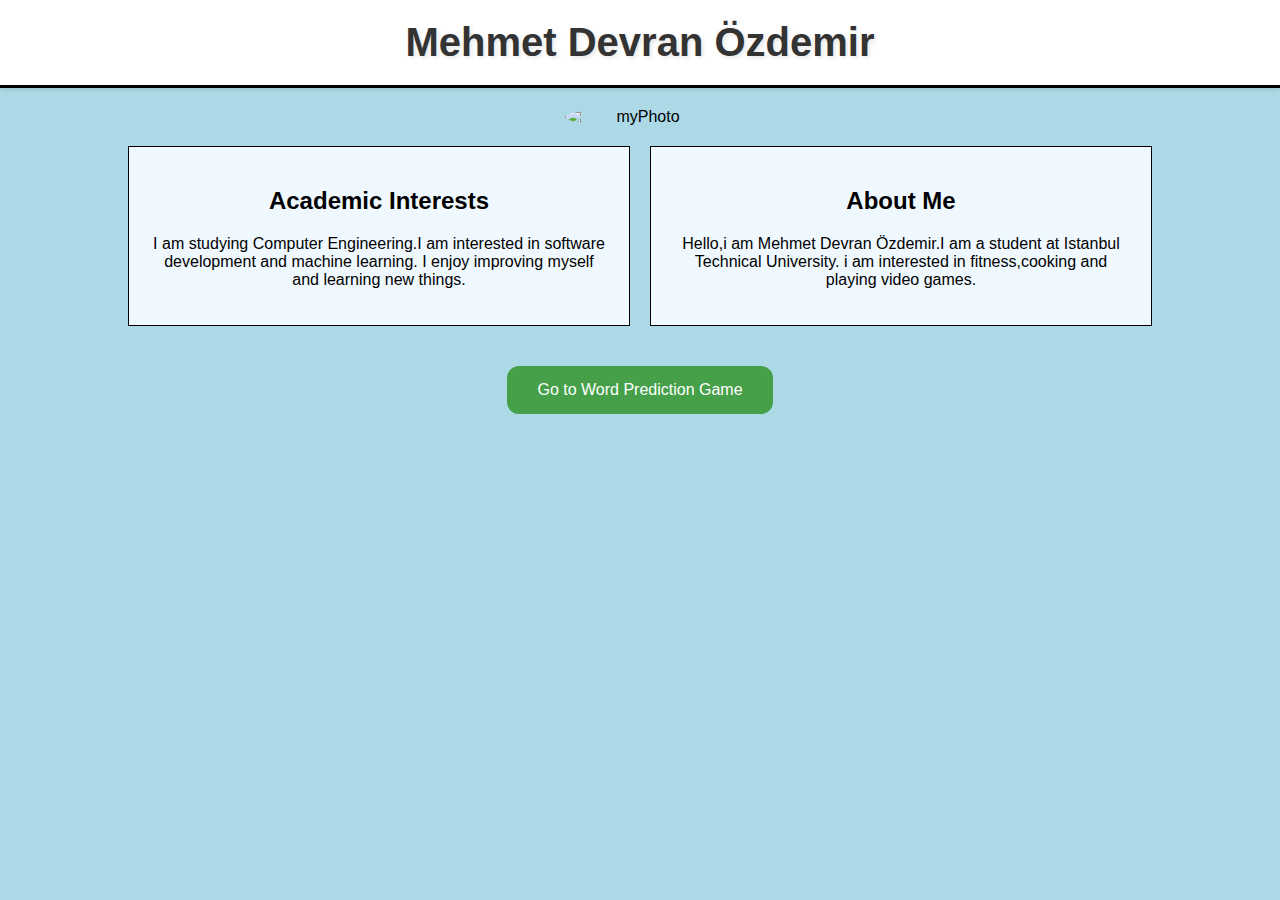
==== aboutMePage/index.html @ 181950d5 "Folder name is changed from About Me Page to aboutMePage" ====
<!DOCTYPE html>
<html lang="en">
<head>
    <meta charset="UTF-8">
    <meta name="viewport" content="width=device-width, initial-scale=1.0">
    <title>About Me</title>
    <link rel="stylesheet" href="style.css">
</head>
<body>
    <header>
        <h1>Mehmet Devran Özdemir</h1>
    </header>
    
    <section class="about">
        <img src="../Photos/profile.jpg" alt="myPhoto" class="profile-pic">
        <div class="info-container">
            <div class="academic-interests">
                <h2>Academic Interests</h2>
                <p>I am studying Computer Engineering.I am interested in software development and machine learning.
                  I enjoy improving myself and learning new things.</p>
            </div>

            <div class="biography">
                <h2>About Me</h2>
                <p>Hello,i am Mehmet Devran Özdemir.I am a student at Istanbul Technical University.
                    i am interested in fitness,cooking and playing video games.
                    
                </p>
            </div>

        </div>

    </section>
        <button id="gameButton" onclick="goToGame()">Go to Word Prediction Game</button>
      </section>

    <script src="script.js"></script>
</body>
</html>
---- aboutMePage/style.css ----
body {
    font-family: Arial, sans-serif;
    text-align: center;
    background-color: lightblue; 
    margin: 0;
    padding: 0;
}

header {
    top: 0;
    width: 100%;
    background-color: white; 
    padding: 20px 0;
    border-bottom: 3px solid #000;
    box-shadow: 0 2px 4px rgba(0, 0, 0, 0.1);
}

header h1 {
    margin: 0;
    font-size: 2.5em;
    color: #333;
    text-shadow: 2px 2px 4px rgba(0, 0, 0, 0.1);
    font-weight: bold;
}

hr {
    margin-top: 80px;
}


.profile-pic {
    display: block;
    margin: 20px auto;
    width: 150px;
    height: auto;
    border-radius: 50%;
}

.info-container {
    display: flex;
    justify-content: center;
    gap: 20px;
    margin: 20px auto;
    width: 80%;
}

.academic-interests, .biography {
    flex: 1;
    border: 1px solid #000;
    padding: 20px;
    background-color: #f0f8ff; 
}

.academic-interests h2, .biography h2 {
    text-align: center;
}

#gameButton {
    background-color: #4CAF50; 
    border: none;
    color: white;
    padding: 15px 30px;
    text-align: center;
    text-decoration: none;
    display: inline-block;
    font-size: 16px;
    margin: 20px auto;
    cursor: pointer;
    border-radius: 12px;
}

#gameButton {
    background-color: #45a049;
}
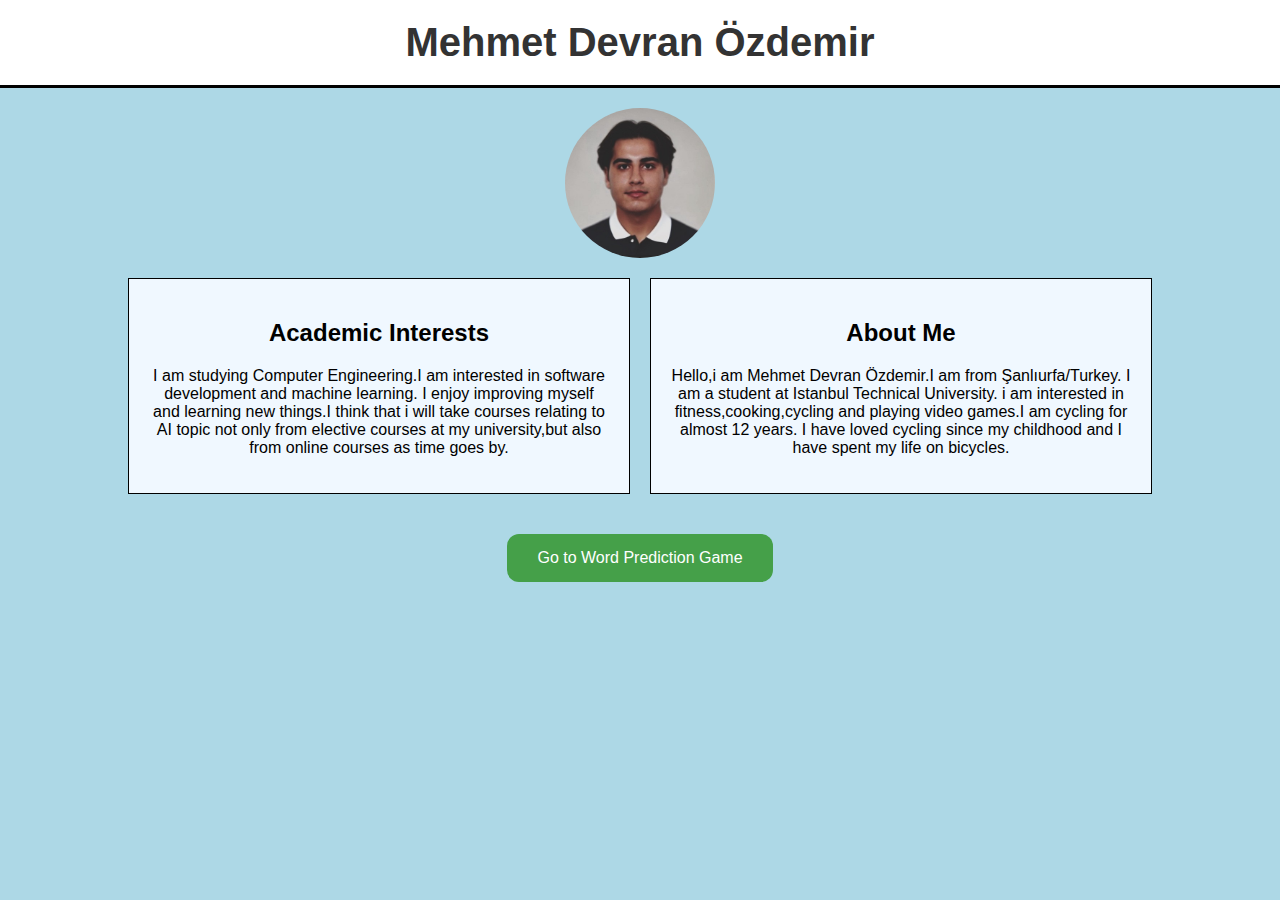
==== commit fb85c94b: "About me page is edited" ====
--- a/aboutMePage/index.html
+++ b/aboutMePage/index.html
@@ -17,13 +17,16 @@
             <div class="academic-interests">
                 <h2>Academic Interests</h2>
                 <p>I am studying Computer Engineering.I am interested in software development and machine learning.
-                  I enjoy improving myself and learning new things.</p>
+                  I enjoy improving myself and learning new things.I think that i will take courses relating to AI topic
+                not only from elective courses at my university,but also from online courses as time goes by. </p>
             </div>
 
             <div class="biography">
                 <h2>About Me</h2>
-                <p>Hello,i am Mehmet Devran Özdemir.I am a student at Istanbul Technical University.
-                    i am interested in fitness,cooking and playing video games.
+                <p>Hello,i am Mehmet Devran Özdemir.I am from Şanlıurfa/Turkey.
+                    I am a student at Istanbul Technical University.
+                    i am interested in fitness,cooking,cycling and playing video games.I am cycling for almost 12 years.
+                    I have loved cycling since my childhood and I have spent my life on bicycles.
                     
                 </p>
             </div>
--- a/aboutMePage/style.css
+++ b/aboutMePage/style.css
@@ -12,14 +12,12 @@
     background-color: white; 
     padding: 20px 0;
     border-bottom: 3px solid #000;
-    box-shadow: 0 2px 4px rgba(0, 0, 0, 0.1);
 }
 
 header h1 {
     margin: 0;
     font-size: 2.5em;
     color: #333;
-    text-shadow: 2px 2px 4px rgba(0, 0, 0, 0.1);
     font-weight: bold;
 }
 
